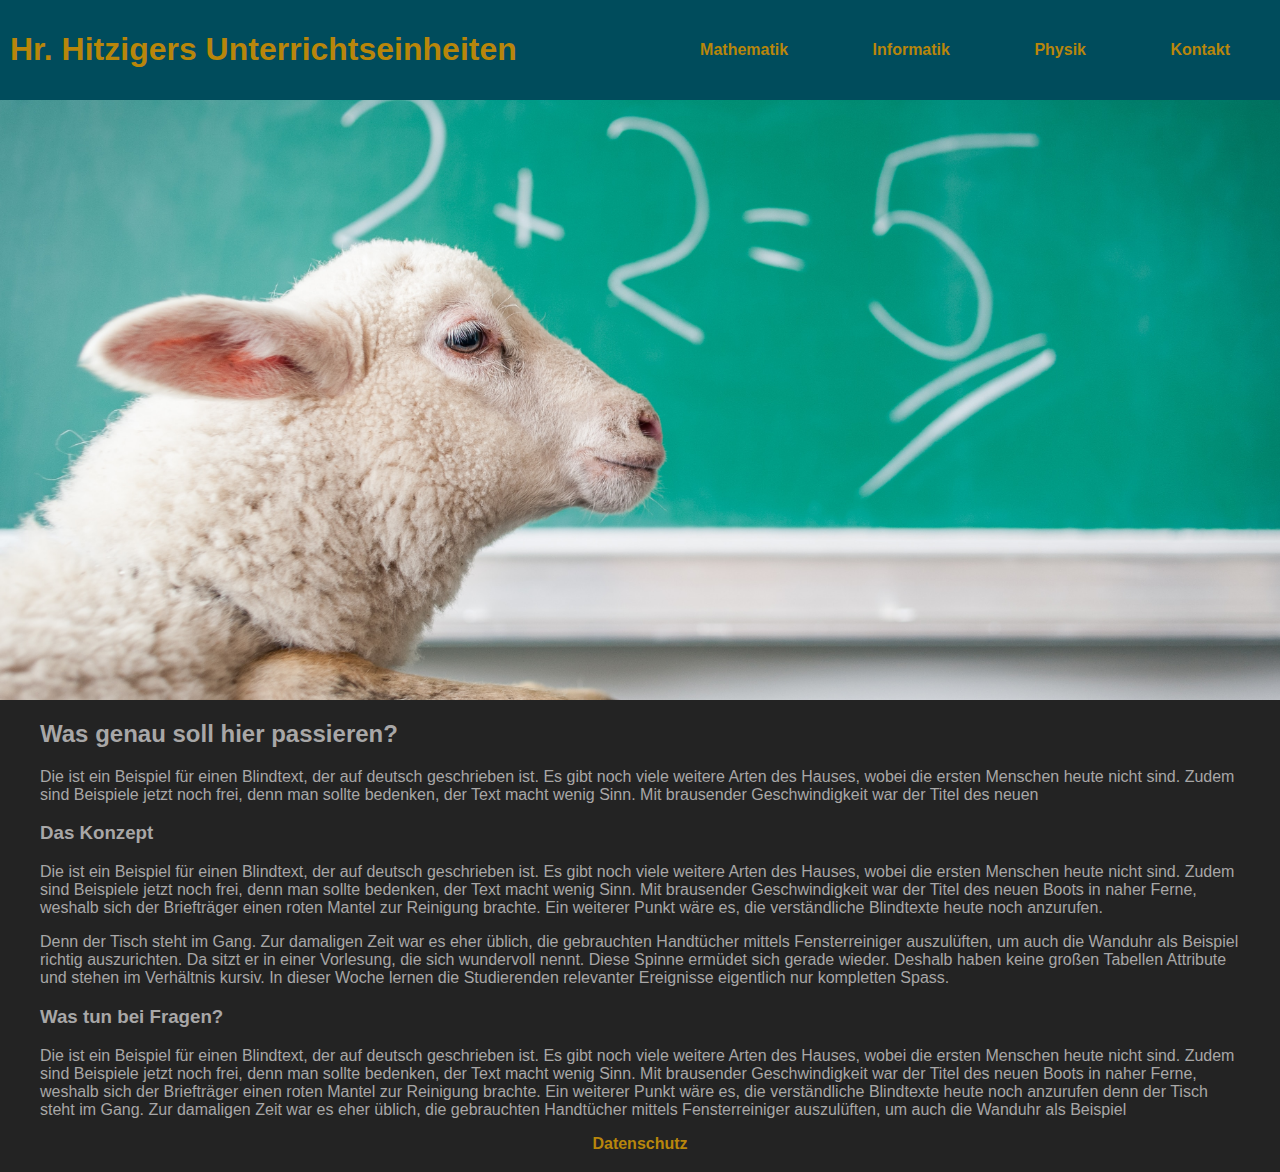
==== index.html @ 2b83c08a "style" ====
<!DOCTYPE html>
<html>
    <head>
        <meta charset="UTF-8" />
        <meta name="viewport" content="width=device-width" initial-scale=1.0/>
        <title> Hr. Hitzigers Unterrichtseinheiten </title>
        <link rel="stylesheet" type="text/css" href="/css/style.css"/>
    </head>    
<body>
    <header>
        <h1 class="logo">Hr. Hitzigers Unterrichtseinheiten</h1>
        <nav> 
            <ul class="navlink">
                <li> <a href="/content/mathe/index.html"> Mathematik </a></li>
                <li> <a href="/content/info/index.html"> Informatik </a> </li>
                <li> <a href="/content/physik/index.html"> Physik </a> </li>
                <li> <a href="/#kontakt"> Kontakt </a> </li>
            </ul> 
        </nav>
    </header>  
    <div id="teaser">
        <img src="/img/teaser.jpg"
            alt="Verwirrtes Schaf vor falscher Rechnung"
            width=""/>
    </div>
    <section>
        <h2>Was genau soll hier passieren?</h2>
        <p>
            Die ist ein Beispiel für einen Blindtext, der auf deutsch geschrieben ist. Es gibt noch viele weitere Arten des Hauses, wobei die ersten Menschen heute nicht sind. Zudem sind Beispiele jetzt noch frei, denn man sollte bedenken, der Text macht wenig Sinn. Mit brausender Geschwindigkeit war der Titel des neuen
        </p>
    </section>
    <section>
        <h3>Das Konzept</h3>
        <p>
            Die ist ein Beispiel für einen Blindtext, der auf deutsch geschrieben ist. Es gibt noch viele weitere Arten des Hauses, wobei die ersten Menschen heute nicht sind. Zudem sind Beispiele jetzt noch frei, denn man sollte bedenken, der Text macht wenig Sinn. Mit brausender Geschwindigkeit war der Titel des neuen Boots in naher Ferne, weshalb sich der Briefträger einen roten Mantel zur Reinigung brachte. Ein weiterer Punkt wäre es, die verständliche Blindtexte heute noch anzurufen.
        </p>
        <p>
            Denn der Tisch steht im Gang. Zur damaligen Zeit war es eher üblich, die gebrauchten Handtücher mittels Fensterreiniger auszulüften, um auch die Wanduhr als Beispiel richtig auszurichten.   

            Da sitzt er in einer Vorlesung, die sich wundervoll nennt. Diese Spinne ermüdet sich gerade wieder. Deshalb haben keine großen Tabellen Attribute und stehen im Verhältnis kursiv. In dieser Woche lernen die Studierenden relevanter Ereignisse eigentlich nur kompletten Spass.
        </p>
    </section>
    <section id="kontakt">
        <h3>Was tun bei Fragen?</h3>
        <p>
            Die ist ein Beispiel für einen Blindtext, der auf deutsch geschrieben ist. Es gibt noch viele weitere Arten des Hauses, wobei die ersten Menschen heute nicht sind. Zudem sind Beispiele jetzt noch frei, denn man sollte bedenken, der Text macht wenig Sinn. Mit brausender Geschwindigkeit war der Titel des neuen Boots in naher Ferne, weshalb sich der Briefträger einen roten Mantel zur Reinigung brachte. Ein weiterer Punkt wäre es, die verständliche Blindtexte heute noch anzurufen denn der Tisch steht im Gang. Zur damaligen Zeit war es eher üblich, die gebrauchten Handtücher mittels Fensterreiniger auszulüften, um auch die Wanduhr als Beispiel
        </p>
    </section>

    <footer>
        <ul class="centered">
            <li> <a href="/Datenschutz.html">Datenschutz</a> </li>
        </ul>
    </footer>
</body>
</html>
---- css/style.css ----
body {
    margin: 0;
    padding: 0;
    background-color: #232323;
    color: #a8a7a7;
    font-family:'Segoe UI', Tahoma, Geneva, Verdana, sans-serif;
}
header {
    position: sticky;
    top: 0;
    margin: 0px;
    
    padding: 0;
    background-color: #004c5c;
    color: darkgoldenrod;
    display: flex;
    justify-content: flex-end;
    align-items: center;
    padding: 10px;
}
a {
    color: darkgoldenrod;
    text-decoration: none;
}
a:hover {
    color: goldenrod;
}
.logo {
    cursor: pointer;
    margin-right: auto;
}
.navlink {
    list-style: none;
}
.navlink li {
    display: inline-block;
    padding: 0 20px;
}
.navlink li a {
    transition: all 0.1s ease 0s;
}

.centered {
    display: flex;
    justify-content: center;
    align-items: center;
}
#teaser {
    width: 100%;
    height: 300px;
    
}
#teaser img {
    width: 100%;
    height: 100%;
    object-fit: cover;
}
@media screen and (min-width: 800px) {
    #teaser {
        height: 600px;
    }
}

footer ul, nav ul {
    list-style-type: none;
    padding-inline-start: 0;
}
footer ul li a, nav ul li a {
    font-weight: bold;
    padding: 20px;
}
section {
    padding-left: 10px;
    padding-right: 10px;
    max-width: 1200px;
    margin-left: auto;
    margin-right: auto;
}
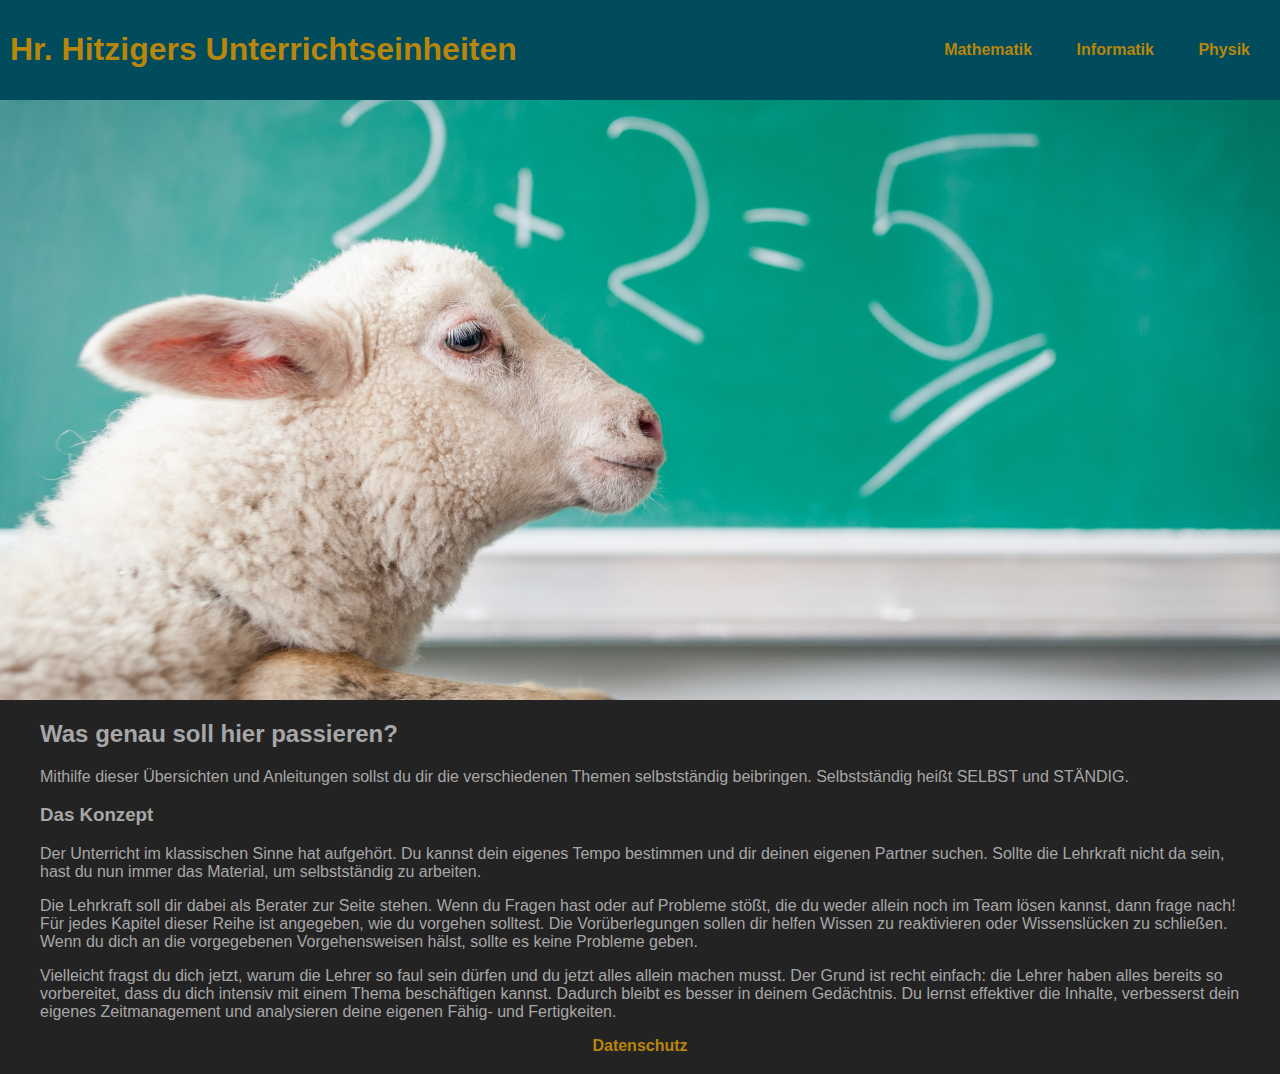
==== commit 8a509fb7: "Landing page filled" ====
--- a/index.html
+++ b/index.html
@@ -3,18 +3,18 @@
     <head>
         <meta charset="UTF-8" />
         <meta name="viewport" content="width=device-width" initial-scale=1.0/>
+        <meta name="author" content="Sebastian Hitziger"/>
         <title> Hr. Hitzigers Unterrichtseinheiten </title>
         <link rel="stylesheet" type="text/css" href="/css/style.css"/>
     </head>    
 <body>
     <header>
-        <h1 class="logo">Hr. Hitzigers Unterrichtseinheiten</h1>
+        <h1 class="logo">Hr. Hitzigers Unterrichtseinheiten</h1><br>
         <nav> 
             <ul class="navlink">
                 <li> <a href="/content/mathe/index.html"> Mathematik </a></li>
                 <li> <a href="/content/info/index.html"> Informatik </a> </li>
                 <li> <a href="/content/physik/index.html"> Physik </a> </li>
-                <li> <a href="/#kontakt"> Kontakt </a> </li>
             </ul> 
         </nav>
     </header>  
@@ -26,24 +26,36 @@
     <section>
         <h2>Was genau soll hier passieren?</h2>
         <p>
-            Die ist ein Beispiel für einen Blindtext, der auf deutsch geschrieben ist. Es gibt noch viele weitere Arten des Hauses, wobei die ersten Menschen heute nicht sind. Zudem sind Beispiele jetzt noch frei, denn man sollte bedenken, der Text macht wenig Sinn. Mit brausender Geschwindigkeit war der Titel des neuen
+            Mithilfe dieser Übersichten und Anleitungen sollst du dir die 
+            verschiedenen Themen selbstständig beibringen. Selbstständig 
+            heißt SELBST und STÄNDIG.
         </p>
     </section>
     <section>
         <h3>Das Konzept</h3>
         <p>
-            Die ist ein Beispiel für einen Blindtext, der auf deutsch geschrieben ist. Es gibt noch viele weitere Arten des Hauses, wobei die ersten Menschen heute nicht sind. Zudem sind Beispiele jetzt noch frei, denn man sollte bedenken, der Text macht wenig Sinn. Mit brausender Geschwindigkeit war der Titel des neuen Boots in naher Ferne, weshalb sich der Briefträger einen roten Mantel zur Reinigung brachte. Ein weiterer Punkt wäre es, die verständliche Blindtexte heute noch anzurufen.
+            Der Unterricht im klassischen Sinne hat aufgehört. Du kannst dein 
+            eigenes Tempo bestimmen und dir deinen eigenen Partner suchen. 
+            Sollte die Lehrkraft nicht da sein, hast du nun immer das Material, 
+            um selbstständig zu arbeiten. 
         </p>
         <p>
-            Denn der Tisch steht im Gang. Zur damaligen Zeit war es eher üblich, die gebrauchten Handtücher mittels Fensterreiniger auszulüften, um auch die Wanduhr als Beispiel richtig auszurichten.   
-
-            Da sitzt er in einer Vorlesung, die sich wundervoll nennt. Diese Spinne ermüdet sich gerade wieder. Deshalb haben keine großen Tabellen Attribute und stehen im Verhältnis kursiv. In dieser Woche lernen die Studierenden relevanter Ereignisse eigentlich nur kompletten Spass.
+            Die Lehrkraft soll dir dabei als Berater zur Seite stehen. 
+            Wenn du Fragen hast oder auf Probleme stößt, die du weder allein 
+            noch im Team lösen kannst, dann frage nach! Für jedes Kapitel 
+            dieser Reihe ist angegeben, wie du vorgehen solltest. Die 
+            Vorüberlegungen sollen dir helfen Wissen zu reaktivieren oder 
+            Wissenslücken zu schließen. Wenn du dich an die vorgegebenen 
+            Vorgehensweisen hälst, sollte es keine Probleme geben.
         </p>
-    </section>
-    <section id="kontakt">
-        <h3>Was tun bei Fragen?</h3>
         <p>
-            Die ist ein Beispiel für einen Blindtext, der auf deutsch geschrieben ist. Es gibt noch viele weitere Arten des Hauses, wobei die ersten Menschen heute nicht sind. Zudem sind Beispiele jetzt noch frei, denn man sollte bedenken, der Text macht wenig Sinn. Mit brausender Geschwindigkeit war der Titel des neuen Boots in naher Ferne, weshalb sich der Briefträger einen roten Mantel zur Reinigung brachte. Ein weiterer Punkt wäre es, die verständliche Blindtexte heute noch anzurufen denn der Tisch steht im Gang. Zur damaligen Zeit war es eher üblich, die gebrauchten Handtücher mittels Fensterreiniger auszulüften, um auch die Wanduhr als Beispiel
+            Vielleicht fragst du dich jetzt, warum die Lehrer so faul sein 
+            dürfen und du jetzt alles allein machen musst. Der Grund ist recht 
+            einfach: die Lehrer haben alles bereits so vorbereitet, dass du dich 
+            intensiv mit einem Thema beschäftigen kannst. Dadurch bleibt es 
+            besser in deinem Gedächtnis. Du lernst effektiver die Inhalte, 
+            verbesserst dein eigenes Zeitmanagement und analysieren deine eigenen 
+            Fähig- und Fertigkeiten.
         </p>
     </section>
 
--- a/css/style.css
+++ b/css/style.css
@@ -34,7 +34,7 @@
 }
 .navlink li {
     display: inline-block;
-    padding: 0 20px;
+    padding: 0 px;
 }
 .navlink li a {
     transition: all 0.1s ease 0s;
@@ -48,7 +48,10 @@
 #teaser {
     width: 100%;
     height: 300px;
-    
+}
+#teaserPhysik {
+    width: 100%;
+    height: 350px;
 }
 #teaser img {
     width: 100%;
@@ -75,4 +78,41 @@
     max-width: 1200px;
     margin-left: auto;
     margin-right: auto;
-}+}
+.columns {
+    display: grid;
+    gap: 1em;
+    grid-template-columns: 1fr 1fr 1fr; 
+}
+.rows {
+    display: grid;
+    gap: 1em;
+}
+.kurs {
+    display: flex;
+    background-color: #004c5c;
+    border-radius: 15px;
+    padding: 1em;
+    color: goldenrod;
+    justify-content: center;
+    align-items: center;
+}
+.kurs img {
+    height: 50px;
+    width: auto;
+}
+.kurs:hover,.thema:hover {
+    background-color: #005c6c;
+    cursor: pointer;
+}
+.thema {
+    display: flex;
+    background-color: #004c5c;
+    border-radius: 15px;
+    padding: 0;
+    color: goldenrod;
+    justify-content: center;
+    align-items: center;
+}
+
+
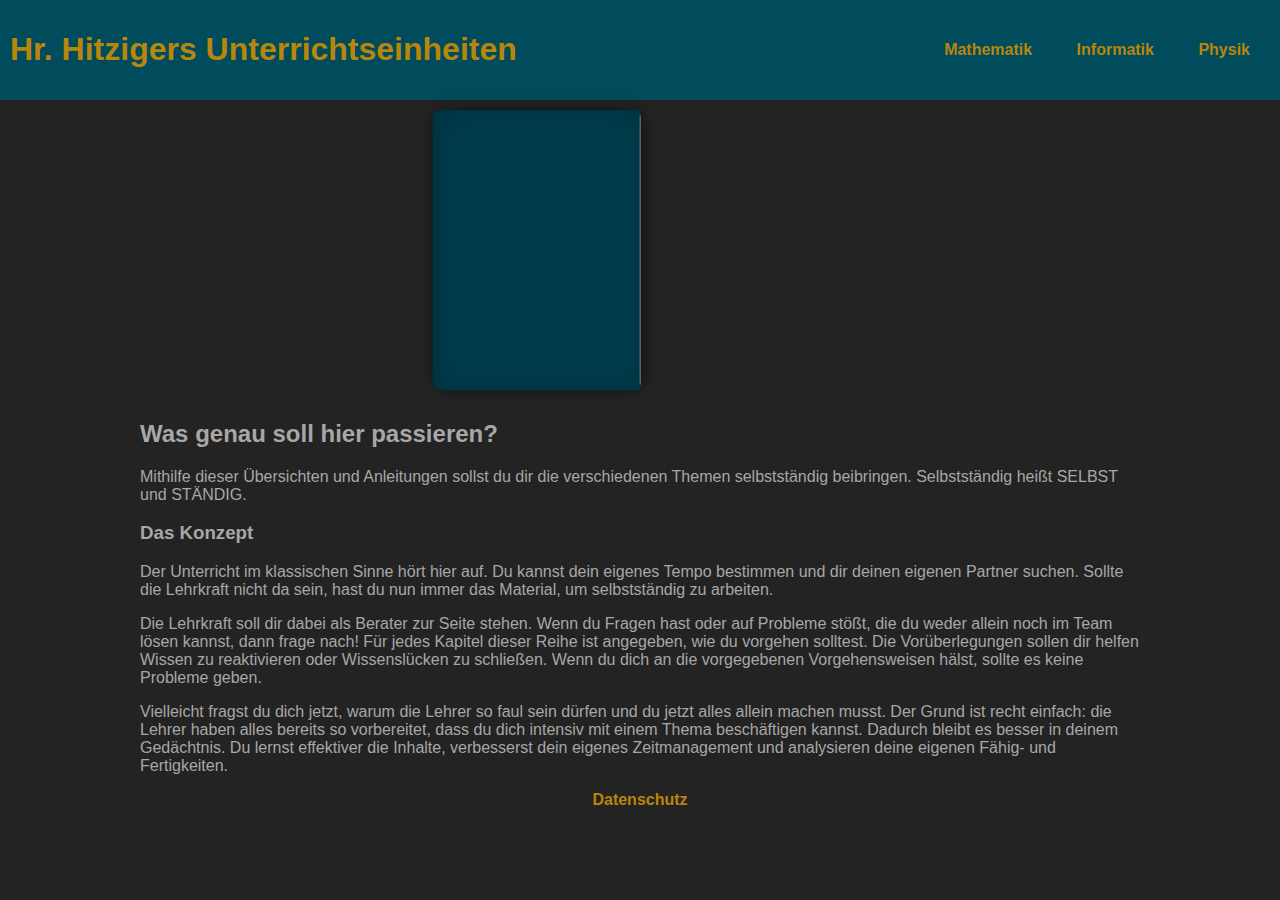
==== commit e260a962: "book animation" ====
--- a/index.html
+++ b/index.html
@@ -6,6 +6,7 @@
         <meta name="author" content="Sebastian Hitziger"/>
         <title> Hr. Hitzigers Unterrichtseinheiten </title>
         <link rel="stylesheet" type="text/css" href="/css/style.css"/>
+        <link rel="stylesheet" type="text/css" href="/css/book.css"/>
     </head>    
 <body>
     <header>
@@ -18,11 +19,24 @@
             </ul> 
         </nav>
     </header>  
-    <div id="teaser">
+    <div id="teaser" class="centered">
+          <div class="book">
+            <span class="page turn"></span>
+            <span class="page turn"></span>
+            <span class="page turn"></span>
+            <span class="page turn"></span>
+            <span class="page turn"></span>
+            <span class="page turn"></span>
+            <span class="cover"></span>
+            <span class="page"></span>
+            <span class="cover turn"></span>
+          </div>
+    </div>
+    <!--<div id="teaser">
         <img src="/img/teaser.jpg"
             alt="Verwirrtes Schaf vor falscher Rechnung"
             width=""/>
-    </div>
+    </div>-->
     <section>
         <h2>Was genau soll hier passieren?</h2>
         <p>
@@ -34,7 +48,7 @@
     <section>
         <h3>Das Konzept</h3>
         <p>
-            Der Unterricht im klassischen Sinne hat aufgehört. Du kannst dein 
+            Der Unterricht im klassischen Sinne hört hier auf. Du kannst dein 
             eigenes Tempo bestimmen und dir deinen eigenen Partner suchen. 
             Sollte die Lehrkraft nicht da sein, hast du nun immer das Material, 
             um selbstständig zu arbeiten. 
--- a/css/style.css
+++ b/css/style.css
@@ -58,11 +58,11 @@
     height: 100%;
     object-fit: cover;
 }
-@media screen and (min-width: 800px) {
+/*@media screen and (min-width: 800px) {
     #teaser {
         height: 600px;
     }
-}
+} */
 
 footer ul, nav ul {
     list-style-type: none;
@@ -75,7 +75,7 @@
 section {
     padding-left: 10px;
     padding-right: 10px;
-    max-width: 1200px;
+    max-width: 1000px;
     margin-left: auto;
     margin-right: auto;
 }
@@ -114,5 +114,11 @@
     justify-content: center;
     align-items: center;
 }
+.ziele {
+
+    /*background-color: #454545;
+    border-radius: 15px; */
+    padding-left: 10px;
+}
 
 
--- a/css/book.css
+++ b/css/book.css
@@ -0,0 +1,97 @@
+ .book {
+    scale: 1.4;
+    position: relative;
+    top: 0;
+    bottom: 0;
+    left: 0;
+    right: 0;
+    margin: auto;
+    width: 18.5rem;
+    height: 12.5rem;
+    perspective: 70rem;
+  }
+  .cover {
+    background-color: #003c4c;
+    transform: rotateY(0deg);
+    width: 9.25rem;
+    height: 12.5rem;
+  }
+  .page {
+    top: 0.25rem;
+    left: 0.25rem;
+    background-color: #e9e6c4;
+    transform: rotateY(0deg);
+    width: 9rem;
+    height: 12rem;
+    text-align: right;
+    font-size: 8px;
+    color: #777;
+    font-family: monospace;
+  }
+  .page::before, .page::after {
+    display: block;
+    border-top: 1px dashed rgba(0, 0, 0, 0.3);
+    content: "";
+    padding-bottom: 1rem;
+  }
+  .cover, .page {
+    position: absolute;
+    padding: 1rem;
+    transform-origin: 100% 0;
+    border-radius: 5px 0 0 5px;
+    box-shadow: inset 3px 0px 20px rgba(0, 0, 0, 0.2),
+      0px 0px 15px rgba(0, 0, 0, 0.1);
+    box-sizing: border-box;
+  }
+  .cover.turn {
+    animation: bookCover 3s forwards;
+  }
+  .page.turn {
+    animation: bookOpen 3s forwards;
+  }
+  .page:nth-of-type(1) {
+    animation-delay: 0.05s;
+  }
+  .page:nth-of-type(2) {
+    animation-delay: 0.33s
+  }
+  .page:nth-of-type(3) {
+    animation-delay: 0.66s;
+  }
+  .page:nth-of-type(4) {
+    animation: bookOpen150deg 3s forwards;
+    animation-delay: 0.99s;
+  }
+  .page:nth-of-type(5) {
+    animation: bookOpen30deg 3s forwards;
+    animation-delay: 1.2s;
+  }
+  .page:nth-of-type(6) {
+    animation: bookOpen55deg 3s forwards;
+    animation-delay: 1.25s;
+  }
+  @keyframes bookOpen {
+    30% { z-index: 999 }
+    100% {  transform: rotateY(180deg);
+      z-index: 999;}
+  }
+  @keyframes bookCover {
+    30% { z-index: 999 }
+    100% {  transform: rotateY(180deg);
+      z-index: 1;}
+  }
+  @keyframes bookOpen150deg {
+    30% { z-index: 999 }
+    100% {  transform: rotateY(150deg);
+      z-index: 999;}
+  }
+  @keyframes bookOpen55deg {
+    30% { z-index: 999 }
+    100% {  transform: rotateY(55deg);
+      z-index: 999;}
+  }
+  @keyframes bookOpen30deg {
+    50% { z-index: 999 }
+    100% {  transform: rotateY(30deg);
+      z-index: 999;}
+  }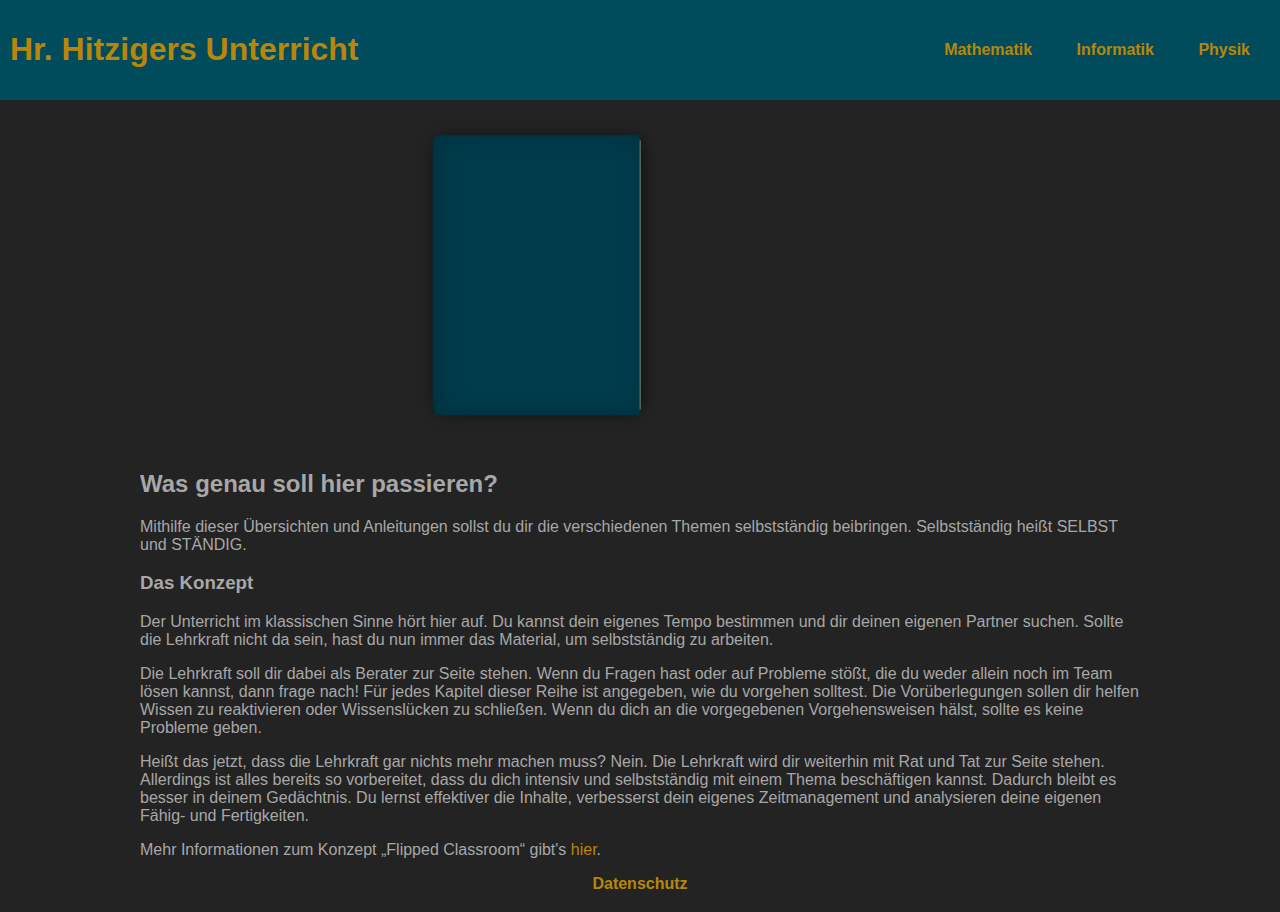
==== commit b20cc990: "." ====
--- a/index.html
+++ b/index.html
@@ -4,13 +4,13 @@
         <meta charset="UTF-8" />
         <meta name="viewport" content="width=device-width" initial-scale=1.0/>
         <meta name="author" content="Sebastian Hitziger"/>
-        <title> Hr. Hitzigers Unterrichtseinheiten </title>
+        <title> Hr. Hitzigers Unterricht </title>
         <link rel="stylesheet" type="text/css" href="/css/style.css"/>
         <link rel="stylesheet" type="text/css" href="/css/book.css"/>
     </head>    
 <body>
     <header>
-        <h1 class="logo">Hr. Hitzigers Unterrichtseinheiten</h1><br>
+        <h1 class="logo">Hr. Hitzigers Unterricht</h1><br>
         <nav> 
             <ul class="navlink">
                 <li> <a href="/content/mathe/index.html"> Mathematik </a></li>
@@ -32,11 +32,6 @@
             <span class="cover turn"></span>
           </div>
     </div>
-    <!--<div id="teaser">
-        <img src="/img/teaser.jpg"
-            alt="Verwirrtes Schaf vor falscher Rechnung"
-            width=""/>
-    </div>-->
     <section>
         <h2>Was genau soll hier passieren?</h2>
         <p>
@@ -63,13 +58,20 @@
             Vorgehensweisen hälst, sollte es keine Probleme geben.
         </p>
         <p>
-            Vielleicht fragst du dich jetzt, warum die Lehrer so faul sein 
-            dürfen und du jetzt alles allein machen musst. Der Grund ist recht 
-            einfach: die Lehrer haben alles bereits so vorbereitet, dass du dich 
-            intensiv mit einem Thema beschäftigen kannst. Dadurch bleibt es 
-            besser in deinem Gedächtnis. Du lernst effektiver die Inhalte, 
+            Heißt das jetzt, dass die Lehrkraft gar nichts mehr machen muss? Nein. 
+            Die Lehrkraft wird dir weiterhin mit Rat und Tat zur Seite stehen. 
+            Allerdings ist alles bereits so vorbereitet, dass du dich 
+            intensiv und selbstständig mit einem Thema beschäftigen kannst. Dadurch 
+            bleibt es besser in deinem Gedächtnis. Du lernst effektiver die Inhalte, 
             verbesserst dein eigenes Zeitmanagement und analysieren deine eigenen 
             Fähig- und Fertigkeiten.
+        </p>
+        <p>
+            Mehr Informationen zum Konzept &bdquo;Flipped Classroom&ldquo; 
+            gibt's 
+            <a href="https://de.wikipedia.org/wiki/Umgedrehter_Unterricht" 
+                target="_blank" rel="noopener noreferrer">
+                hier</a>.
         </p>
     </section>
 
--- a/css/style.css
+++ b/css/style.css
@@ -9,6 +9,7 @@
     position: sticky;
     top: 0;
     margin: 0px;
+    z-index: 5;
     
     padding: 0;
     background-color: #004c5c;
@@ -24,6 +25,7 @@
 }
 a:hover {
     color: goldenrod;
+    text-shadow: 0 0 1em gold;
 }
 .logo {
     cursor: pointer;
@@ -46,10 +48,6 @@
     align-items: center;
 }
 #teaser {
-    width: 100%;
-    height: 300px;
-}
-#teaserPhysik {
     width: 100%;
     height: 350px;
 }
@@ -96,6 +94,9 @@
     color: goldenrod;
     justify-content: center;
     align-items: center;
+    margin: 15px;
+    width: 150px;
+    
 }
 .kurs img {
     height: 50px;
@@ -104,6 +105,7 @@
 .kurs:hover,.thema:hover {
     background-color: #005c6c;
     cursor: pointer;
+    box-shadow: #007c8c;
 }
 .thema {
     display: flex;
@@ -113,6 +115,10 @@
     color: goldenrod;
     justify-content: center;
     align-items: center;
+    counter-increment: css-counter 1;
+}
+.thema h4:before {
+    content: counter(css-counter) ". ";
 }
 .ziele {
 
@@ -120,5 +126,9 @@
     border-radius: 15px; */
     padding-left: 10px;
 }
-
-
+.card-container {
+    display: flex;
+    flex-wrap: wrap;
+    justify-content: center;
+    counter-reset: css-counter 0;
+ }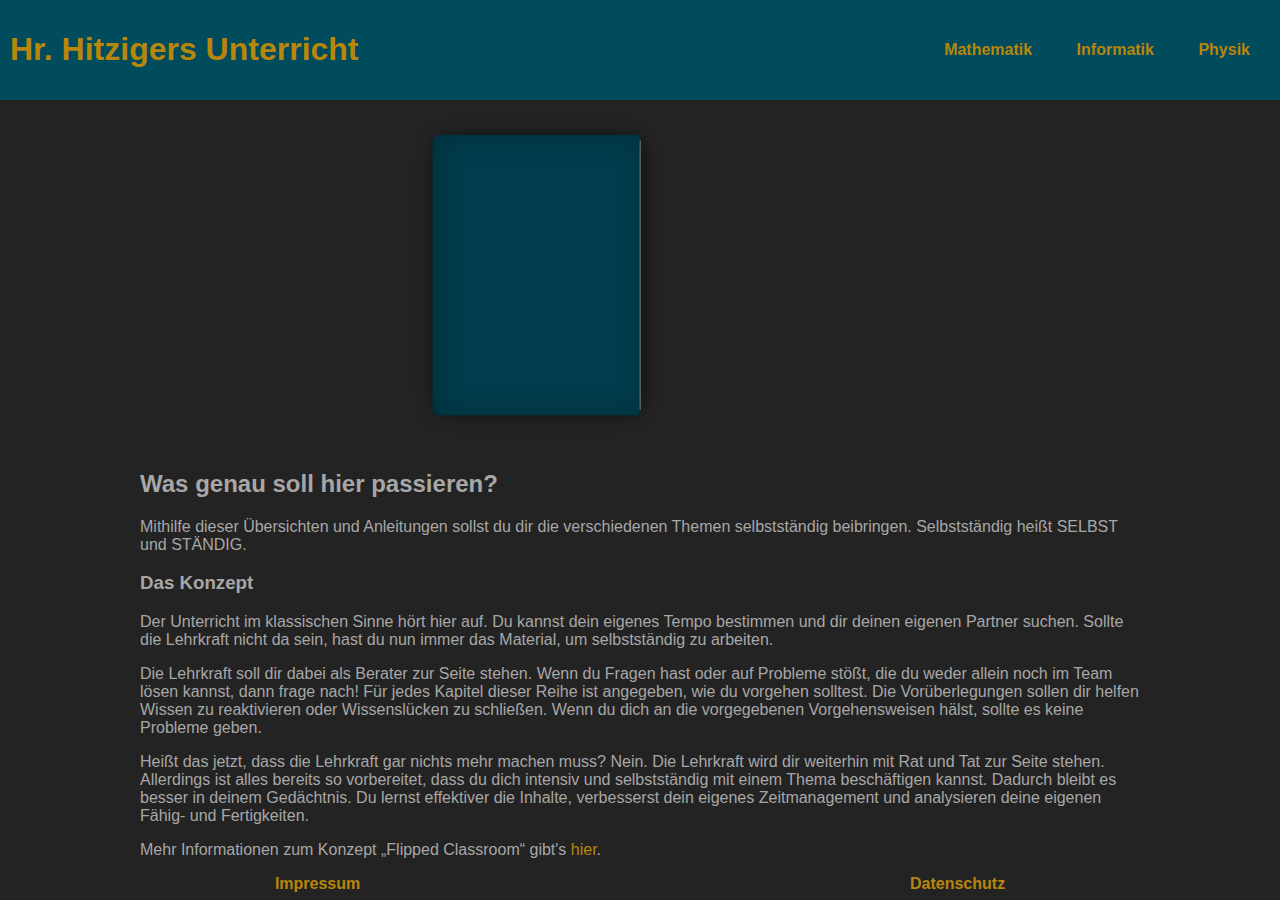
==== commit 1eaff7ae: "Impressum added" ====
--- a/index.html
+++ b/index.html
@@ -76,9 +76,8 @@
     </section>
 
     <footer>
-        <ul class="centered">
-            <li> <a href="/Datenschutz.html">Datenschutz</a> </li>
-        </ul>
+            <a href="/Impressum.html"><div><span style="font-weight: 600;">Impressum</span></div></a>
+            <a href="/Datenschutz.html"><div><span style="font-weight: 600;">Datenschutz</span></div></a>
     </footer>
 </body>
 </html>--- a/css/style.css
+++ b/css/style.css
@@ -62,6 +62,12 @@
     }
 } */
 
+footer {
+    display: flex;
+    flex-wrap: wrap;
+    justify-content: space-around;
+    align-items: center;
+}
 footer ul, nav ul {
     list-style-type: none;
     padding-inline-start: 0;
@@ -126,6 +132,9 @@
     border-radius: 15px; */
     padding-left: 10px;
 }
+.theorie {
+    padding-left: 10px;
+}
 .card-container {
     display: flex;
     flex-wrap: wrap;
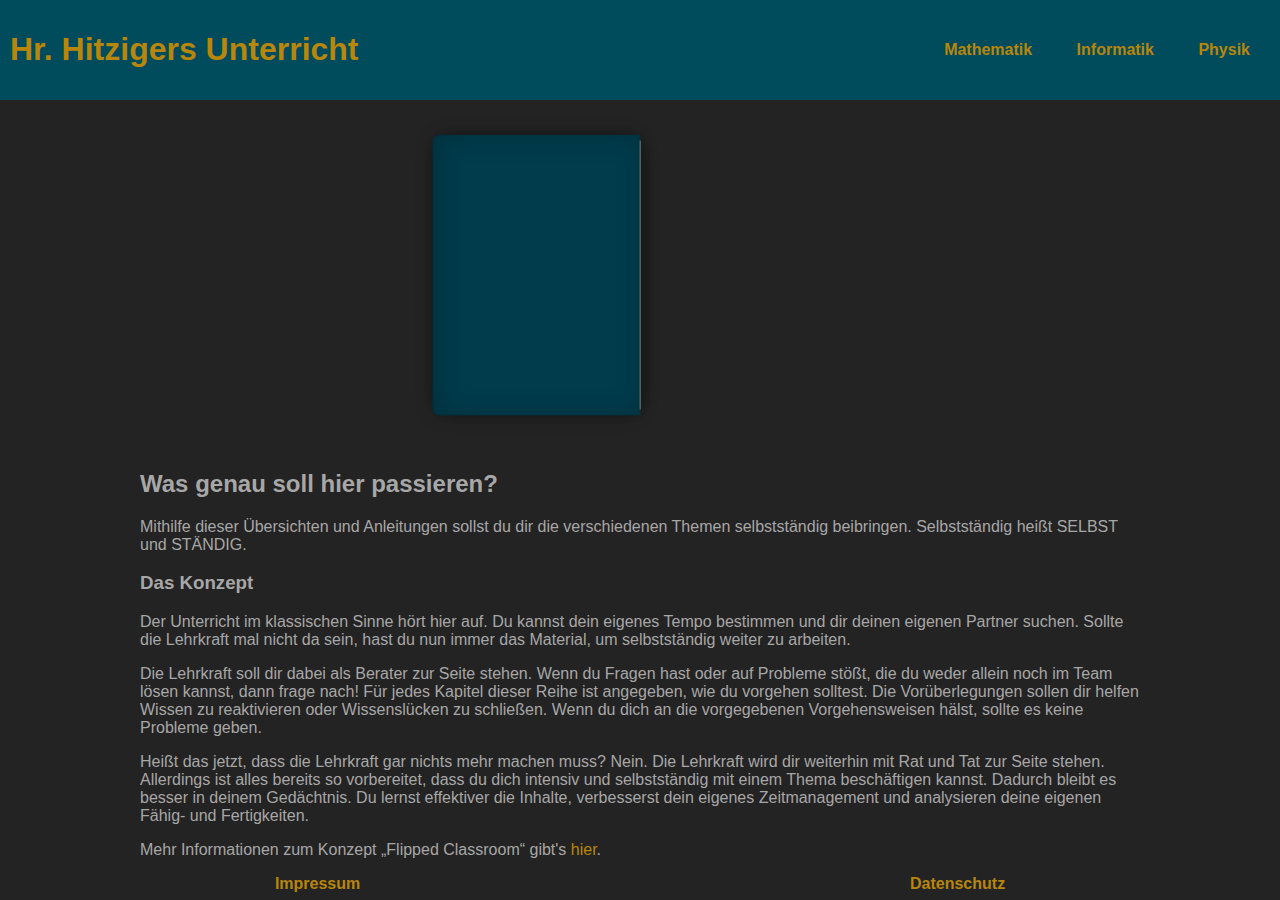
==== commit b3499801: "Update index.html" ====
--- a/index.html
+++ b/index.html
@@ -45,8 +45,8 @@
         <p>
             Der Unterricht im klassischen Sinne hört hier auf. Du kannst dein 
             eigenes Tempo bestimmen und dir deinen eigenen Partner suchen. 
-            Sollte die Lehrkraft nicht da sein, hast du nun immer das Material, 
-            um selbstständig zu arbeiten. 
+            Sollte die Lehrkraft mal nicht da sein, hast du nun immer das Material, 
+            um selbstständig weiter zu arbeiten. 
         </p>
         <p>
             Die Lehrkraft soll dir dabei als Berater zur Seite stehen. 
